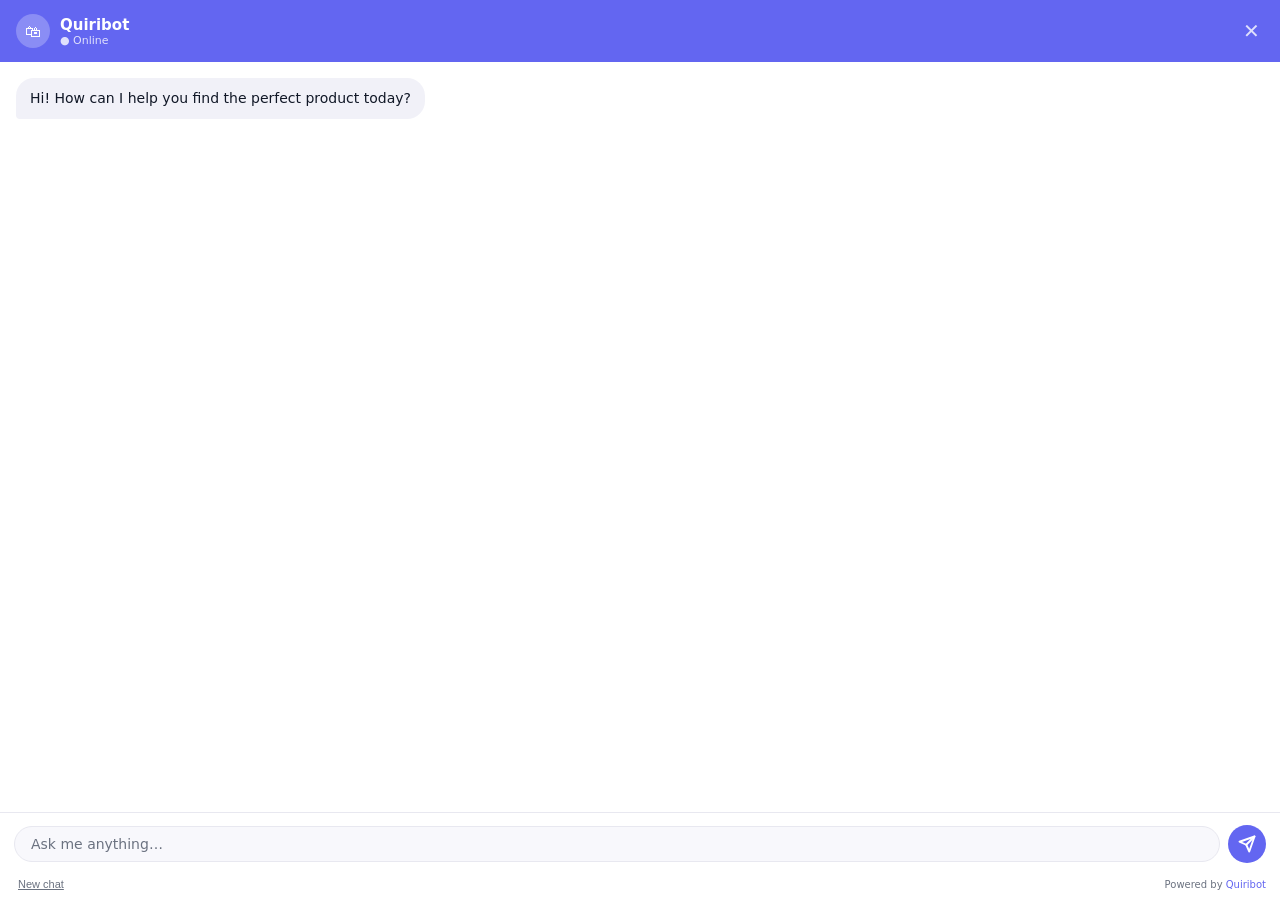
==== widget/chat.html @ ab660111 "feat: Phase A+B+C — widget, data pipeline, admin portal - widget/loader.js: plug-and-play JS embed w" ====
<!DOCTYPE html>
<html lang="en">
<head>
  <meta charset="UTF-8" />
  <meta name="viewport" content="width=device-width, initial-scale=1.0" />
  <title>Quiribot Chat</title>
  <style>
    *, *::before, *::after { box-sizing: border-box; margin: 0; padding: 0; }

    :root {
      --primary: #6366f1;
      --primary-dark: #4f46e5;
      --bg: #ffffff;
      --surface: #f8f8fc;
      --border: #e8e8f0;
      --text: #111827;
      --text-muted: #6b7280;
      --user-bubble: var(--primary);
      --bot-bubble: #f1f1f8;
      --radius: 18px;
    }

    html, body { height: 100%; overflow: hidden; }

    body {
      font-family: system-ui, -apple-system, BlinkMacSystemFont, "Segoe UI", sans-serif;
      font-size: 14px;
      background: var(--bg);
      color: var(--text);
      display: flex;
      flex-direction: column;
    }

    /* Header */
    #header {
      display: flex;
      align-items: center;
      gap: 10px;
      padding: 14px 16px;
      background: var(--primary);
      color: white;
      flex-shrink: 0;
    }
    #header-avatar {
      width: 34px; height: 34px;
      border-radius: 50%;
      background: rgba(255,255,255,0.25);
      display: flex; align-items: center; justify-content: center;
      font-size: 16px; flex-shrink: 0;
    }
    #header-name { font-weight: 600; font-size: 15px; }
    #header-status { font-size: 11px; opacity: 0.8; }
    #close-btn {
      margin-left: auto;
      background: none; border: none; color: white;
      font-size: 20px; cursor: pointer; opacity: 0.8; padding: 4px;
    }
    #close-btn:hover { opacity: 1; }

    /* Messages area */
    #messages {
      flex: 1;
      overflow-y: auto;
      padding: 16px;
      display: flex;
      flex-direction: column;
      gap: 12px;
      scroll-behavior: smooth;
    }
    #messages::-webkit-scrollbar { width: 4px; }
    #messages::-webkit-scrollbar-thumb { background: var(--border); border-radius: 4px; }

    /* Bubbles */
    .msg { display: flex; gap: 8px; align-items: flex-end; max-width: 100%; }
    .msg.user { flex-direction: row-reverse; }

    .bubble {
      padding: 10px 14px;
      border-radius: var(--radius);
      line-height: 1.5;
      max-width: 78%;
      word-break: break-word;
      white-space: pre-wrap;
    }
    .msg.bot  .bubble { background: var(--bot-bubble); border-bottom-left-radius: 4px; }
    .msg.user .bubble {
      background: var(--primary);
      color: white;
      border-bottom-right-radius: 4px;
    }

    /* Typing indicator */
    .typing-dots { display: flex; gap: 4px; align-items: center; padding: 8px 4px; }
    .typing-dots span {
      width: 7px; height: 7px; border-radius: 50%;
      background: var(--text-muted);
      animation: bounce 1.2s infinite;
    }
    .typing-dots span:nth-child(2) { animation-delay: .2s; }
    .typing-dots span:nth-child(3) { animation-delay: .4s; }
    @keyframes bounce {
      0%, 60%, 100% { transform: translateY(0); }
      30% { transform: translateY(-6px); }
    }

    /* Product cards */
    .product-card {
      background: var(--surface);
      border: 1px solid var(--border);
      border-radius: 12px;
      overflow: hidden;
      display: flex;
      gap: 10px;
      padding: 10px;
      cursor: pointer;
      transition: box-shadow .15s;
    }
    .product-card:hover { box-shadow: 0 2px 12px rgba(0,0,0,.1); }
    .product-card img {
      width: 64px; height: 64px;
      object-fit: contain; border-radius: 8px;
      background: white; flex-shrink: 0;
    }
    .product-info { flex: 1; min-width: 0; }
    .product-name { font-weight: 600; font-size: 13px; margin-bottom: 2px;
      white-space: nowrap; overflow: hidden; text-overflow: ellipsis; }
    .product-meta { font-size: 12px; color: var(--text-muted); }
    .product-price { font-weight: 700; color: var(--primary); font-size: 14px; margin-top: 4px; }

    /* Input area */
    #input-area {
      display: flex;
      align-items: center;
      gap: 8px;
      padding: 12px 14px;
      border-top: 1px solid var(--border);
      flex-shrink: 0;
      background: var(--bg);
    }
    #user-input {
      flex: 1;
      border: 1.5px solid var(--border);
      border-radius: 24px;
      padding: 9px 16px;
      font-size: 14px;
      outline: none;
      resize: none;
      font-family: inherit;
      color: var(--text);
      background: var(--surface);
      transition: border-color .15s;
      max-height: 96px;
      overflow-y: auto;
    }
    #user-input:focus { border-color: var(--primary); background: white; }
    #user-input::placeholder { color: var(--text-muted); }

    #send-btn {
      width: 38px; height: 38px; border-radius: 50%;
      background: var(--primary); border: none;
      color: white; cursor: pointer; flex-shrink: 0;
      display: flex; align-items: center; justify-content: center;
      transition: background .15s, transform .1s;
    }
    #send-btn:hover  { background: var(--primary-dark); }
    #send-btn:active { transform: scale(.92); }
    #send-btn:disabled { opacity: .5; cursor: default; }

    /* New chat button */
    #new-chat-btn {
      font-size: 11px; color: var(--text-muted); background: none;
      border: none; cursor: pointer; padding: 0 4px; text-decoration: underline;
    }
    #new-chat-btn:hover { color: var(--primary); }

    .powered-by {
      text-align: center; font-size: 10px; color: var(--text-muted);
      padding: 4px 0 2px;
    }
    .powered-by a { color: var(--primary); text-decoration: none; }
  </style>
</head>
<body>

<div id="header">
  <div id="header-avatar">🛍</div>
  <div>
    <div id="header-name">Quiribot</div>
    <div id="header-status">● Online</div>
  </div>
  <button id="close-btn" title="Close chat">✕</button>
</div>

<div id="messages" role="log" aria-live="polite" aria-label="Chat messages"></div>

<div id="input-area">
  <textarea id="user-input" rows="1" placeholder="Ask me anything…" aria-label="Type your message"></textarea>
  <button id="send-btn" aria-label="Send message" title="Send">
    <svg width="18" height="18" viewBox="0 0 24 24" fill="none" stroke="currentColor" stroke-width="2.5" stroke-linecap="round" stroke-linejoin="round">
      <line x1="22" y1="2" x2="11" y2="13"></line>
      <polygon points="22 2 15 22 11 13 2 9 22 2"></polygon>
    </svg>
  </button>
</div>
<div style="display:flex;align-items:center;justify-content:space-between;padding:0 14px 8px;">
  <button id="new-chat-btn">New chat</button>
  <span class="powered-by">Powered by <a href="https://quiribot.com" target="_blank">Quiribot</a></span>
</div>

<script src="chat.js"></script>
</body>
</html>
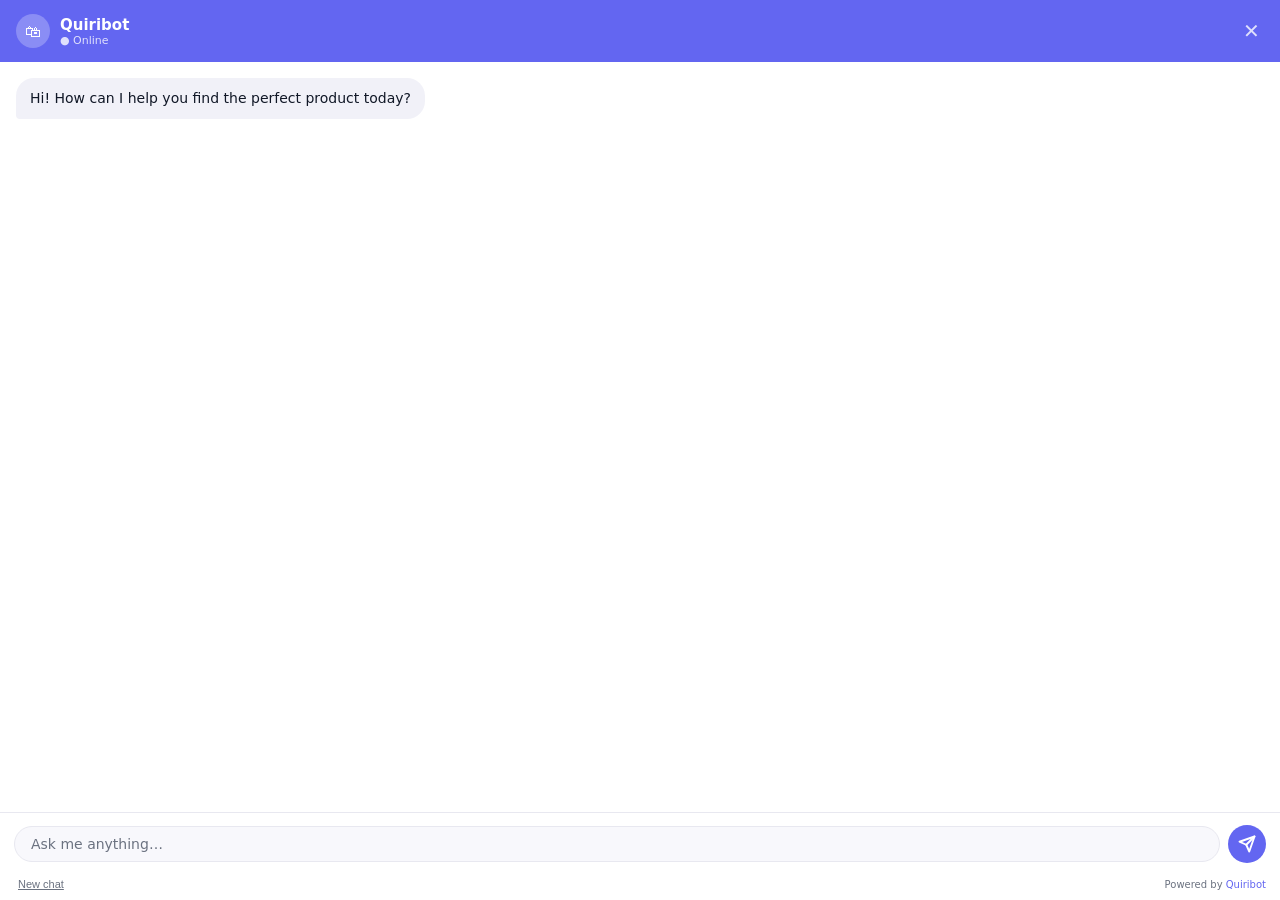
==== commit 7533856b: "Initial commit" ====
--- a/widget/chat.html
+++ b/widget/chat.html
@@ -126,6 +126,18 @@
       white-space: nowrap; overflow: hidden; text-overflow: ellipsis; }
     .product-meta { font-size: 12px; color: var(--text-muted); }
     .product-price { font-weight: 700; color: var(--primary); font-size: 14px; margin-top: 4px; }
+    .product-view-link {
+      display: inline-block;
+      margin-top: 6px;
+      font-size: 11px;
+      font-weight: 600;
+      color: var(--primary);
+      text-decoration: none;
+      letter-spacing: 0.02em;
+      opacity: 0.85;
+      transition: opacity 0.15s;
+    }
+    .product-view-link:hover { opacity: 1; text-decoration: underline; }
 
     /* Input area */
     #input-area {
@@ -166,6 +178,121 @@
     #send-btn:active { transform: scale(.92); }
     #send-btn:disabled { opacity: .5; cursor: default; }
 
+    /* ---- First-time setup screen ---- */
+    #qb-setup-screen {
+      position: absolute;
+      inset: 56px 0 0 0;          /* below header */
+      background: white;
+      display: flex;
+      flex-direction: column;
+      align-items: center;
+      justify-content: center;
+      padding: 28px 24px;
+      text-align: center;
+      z-index: 10;
+      transition: opacity .4s;
+    }
+    .qb-setup-emoji { font-size: 44px; margin-bottom: 14px; }
+    .qb-setup-title { font-size: 16px; font-weight: 700; color: #111827; margin-bottom: 4px; }
+    .qb-setup-sub   { font-size: 13px; color: #6b7280; margin-bottom: 26px; }
+
+    .qb-steps { width: 100%; max-width: 280px; margin-bottom: 20px; }
+    .qb-step  {
+      display: flex; align-items: center; gap: 12px;
+      padding: 10px 14px; border-radius: 10px; margin-bottom: 8px;
+      font-size: 13px; color: #9ca3af; background: #f9f9fc; text-align: left;
+      transition: background .3s, color .3s;
+    }
+    .qb-step.done   { color: #166534; background: #f0fdf4; }
+    .qb-step.active { color: #1e40af; background: #eff6ff; }
+    .qb-step-icon {
+      width: 22px; height: 22px; flex-shrink: 0;
+      display: flex; align-items: center; justify-content: center;
+    }
+
+    .qb-bar-track {
+      width: 100%; max-width: 280px; height: 6px;
+      background: #e5e7eb; border-radius: 9999px;
+      overflow: hidden; margin-bottom: 18px;
+    }
+    .qb-bar-fill {
+      height: 100%; border-radius: 9999px;
+      background: linear-gradient(90deg, var(--primary), #8b5cf6);
+      width: 0%; transition: width .7s ease;
+    }
+    .qb-setup-hint { font-size: 12px; color: #9ca3af; max-width: 240px; line-height: 1.55; }
+
+    @keyframes qb-spin-ring { to { transform: rotate(360deg); } }
+    .qb-spin-ring {
+      width: 16px; height: 16px; border-radius: 50%;
+      border: 2px solid #bfdbfe; border-top-color: #3b82f6;
+      animation: qb-spin-ring .8s linear infinite;
+    }
+    @keyframes qb-pop-in {
+      from { opacity: 0; transform: scale(.8); }
+      to   { opacity: 1; transform: scale(1); }
+    }
+    .qb-done-icon { animation: qb-pop-in .35s ease; }
+
+    /* disabled input state */
+    #user-input:disabled   { background: #f3f4f6; color: #9ca3af; cursor: not-allowed; }
+    #send-btn:disabled svg { opacity: .4; }
+
+    /* Comparison table */
+    .comparison-wrap {
+      width: 100%;
+      overflow-x: auto;
+      border-radius: 12px;
+      border: 1px solid var(--border);
+      background: var(--surface);
+      -webkit-overflow-scrolling: touch;
+    }
+    .comparison-table {
+      width: 100%;
+      border-collapse: collapse;
+      font-size: 12px;
+      white-space: nowrap;
+    }
+    .comparison-table th {
+      background: var(--primary);
+      color: white;
+      padding: 8px 10px;
+      text-align: left;
+      font-weight: 600;
+      font-size: 11px;
+      text-transform: uppercase;
+      letter-spacing: .04em;
+      white-space: normal;
+      word-break: break-word;
+      min-width: 90px;
+      max-width: 140px;
+    }
+    .comparison-table th:first-child { border-radius: 0; }
+    .comparison-table td {
+      padding: 7px 10px;
+      border-bottom: 1px solid var(--border);
+      color: var(--text);
+      vertical-align: middle;
+    }
+    .comparison-table tr:last-child td { border-bottom: none; }
+    .comparison-table tr:nth-child(even) td { background: rgba(99,102,241,.04); }
+    .comparison-table td:first-child {
+      font-weight: 600;
+      color: var(--text-muted);
+      text-transform: capitalize;
+      background: #f5f5fb;
+      position: sticky;
+      left: 0;
+      z-index: 1;
+    }
+    .comparison-winner { color: #16a34a; font-weight: 700; }
+    .comparison-narrative {
+      font-size: 12px;
+      color: var(--text-muted);
+      line-height: 1.55;
+      padding: 8px 2px 2px;
+    }
+
     /* New chat button */
     #new-chat-btn {
       font-size: 11px; color: var(--text-muted); background: none;
@@ -186,12 +313,45 @@
   <div id="header-avatar">🛍</div>
   <div>
     <div id="header-name">Quiribot</div>
-    <div id="header-status">● Online</div>
+    <div id="header-status" id="header-status">● Online</div>
   </div>
   <button id="close-btn" title="Close chat">✕</button>
 </div>
 
-<div id="messages" role="log" aria-live="polite" aria-label="Chat messages"></div>
+<!-- wrapper gives the setup overlay something to position against -->
+<div style="flex:1;display:flex;flex-direction:column;position:relative;overflow:hidden;">
+
+  <!-- First-time setup overlay — hidden by default, shown by chat.js when ready=0 -->
+  <div id="qb-setup-screen" style="display:none;">
+    <div class="qb-setup-emoji" id="setup-emoji">⚡</div>
+    <div class="qb-setup-title" id="setup-title">Setting up your store</div>
+    <div class="qb-setup-sub"   id="setup-sub">We're learning about your products</div>
+
+    <div class="qb-steps" id="qb-steps">
+      <div class="qb-step" id="step-0">
+        <div class="qb-step-icon" id="step-icon-0">○</div>
+        <span>Connecting to your store</span>
+      </div>
+      <div class="qb-step" id="step-1">
+        <div class="qb-step-icon" id="step-icon-1">○</div>
+        <span>Discovering products</span>
+      </div>
+      <div class="qb-step" id="step-2">
+        <div class="qb-step-icon" id="step-icon-2">○</div>
+        <span>Building search index</span>
+      </div>
+    </div>
+
+    <div class="qb-bar-track">
+      <div class="qb-bar-fill" id="qb-bar"></div>
+    </div>
+    <div class="qb-setup-hint" id="setup-hint">
+      This usually takes 1–2 minutes.<br>You can close this and come back — we'll keep working.
+    </div>
+  </div>
+
+  <div id="messages" role="log" aria-live="polite" aria-label="Chat messages"></div>
+</div>
 
 <div id="input-area">
   <textarea id="user-input" rows="1" placeholder="Ask me anything…" aria-label="Type your message"></textarea>
